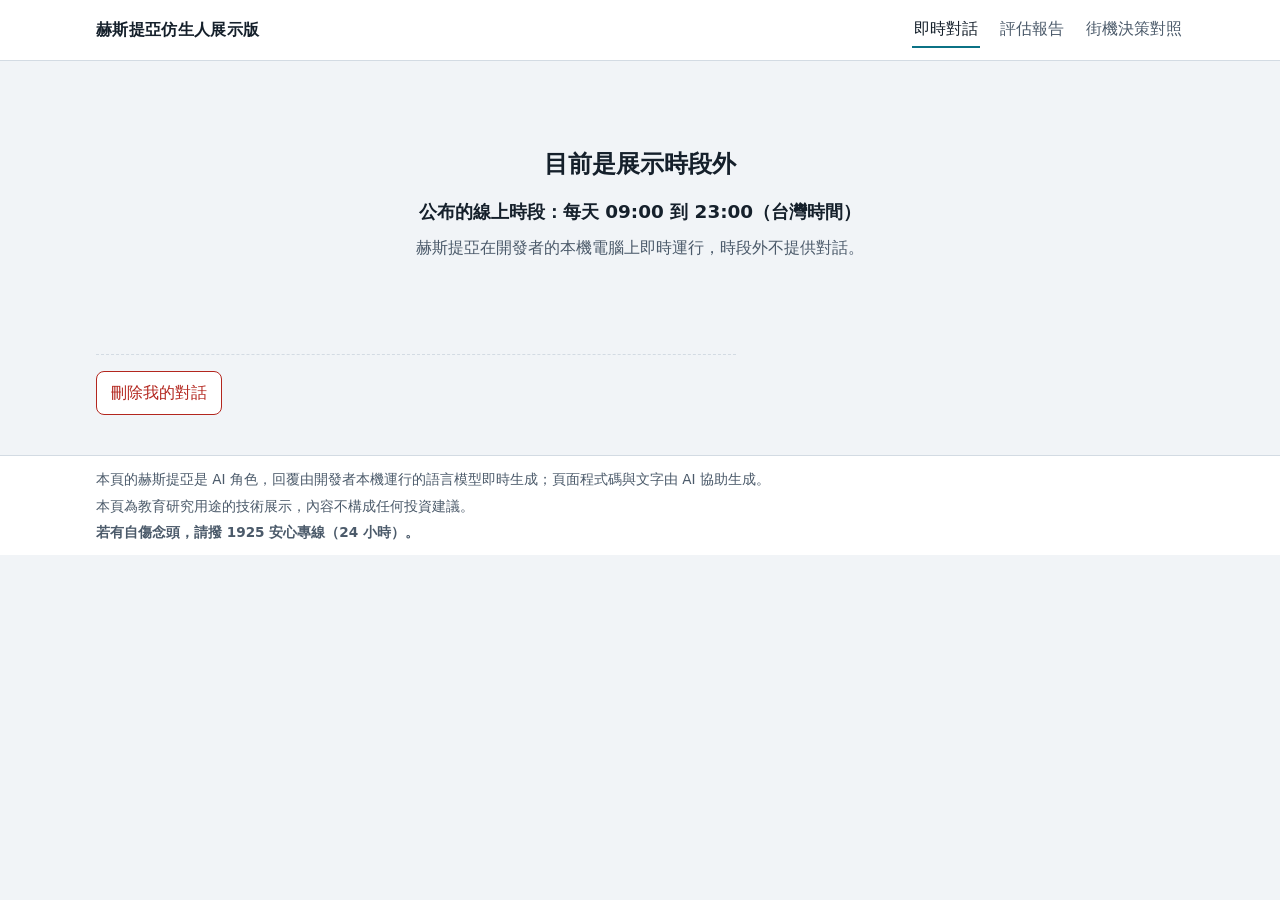
==== persona-lab/index.html @ 87ad70cc "仿生人展示頁V1上線 仿生人展示頁第一次上線。V1" ====
<!DOCTYPE html>
<!--
  [前端] 即時對話展示頁（showcase_frontend/index.html）
  做什麼：訪客在公布時段內和本機運行的赫斯提亞即時對話；每則回覆旁有標註面板。
    畫面三選一：確認中、時段外（只顯示公布時段與一句說明）、對話。首次告知以覆蓋視窗顯示，按我了解才開放輸入。
    刪除我的對話在對話畫面與時段外畫面都顯示（契約 1.3 刪除不受時段限制，LEE 2026-09-24 裁示，待辦 T70）。
    頁尾有 1925 安心專線一行（設計書 ADR-0021）。
  依賴：config.js（建置時由 config.template.js 產生）、api.js（呼叫後端只在這支）、app.js（互動邏輯）、style.css。
    頁內沒有行內腳本與行內樣式，配合 _headers 的內容安全政策。
  失敗時：後端 5 秒沒回應或回 503 時由 app.js 切到時段外畫面，不播放任何預錄內容。
-->
<html lang="zh-Hant-TW">
<head>
  <meta charset="utf-8">
  <meta name="viewport" content="width=device-width, initial-scale=1">
  <meta name="robots" content="noindex,nofollow">
  <meta name="referrer" content="no-referrer">
  <title>赫斯提亞即時對話展示</title>
  <link rel="stylesheet" href="style.css">
</head>
<body>
  <a class="skip-link" href="#main">跳到主要內容</a>

  <!-- [前端] 頁首與頁面切換 -->
  <header class="site-head">
    <div class="site-head-inner">
      <p class="site-name">赫斯提亞仿生人展示版</p>
      <nav class="site-nav" aria-label="頁面">
        <a href="index.html" aria-current="page">即時對話</a>
        <a href="report.html">評估報告</a>
        <a href="arcade/index.html">街機決策對照</a>
      </nav>
    </div>
  </header>

  <main id="main" class="page">

    <!-- [前端] 確認中畫面 -->
    <section id="screen-loading" class="screen screen-loading">
      <p class="muted">正在確認展示狀態</p>
    </section>

    <!-- [前端] 時段外畫面：只顯示公布時段與一句說明 -->
    <section id="screen-offline" class="screen screen-offline" hidden>
      <h1 class="offline-title">目前是展示時段外</h1>
      <p class="offline-hours">公布的線上時段：<span id="offline-hours"></span></p>
      <p class="offline-note">赫斯提亞在開發者的本機電腦上即時運行，時段外不提供對話。</p>
    </section>

    <!-- [前端] 對話畫面 -->
    <section id="screen-chat" class="screen screen-chat" hidden>
      <div class="chat-intro">
        <h1>和赫斯提亞即時對話</h1>
        <p>每則回覆旁（手機在回覆下方）是這一回合的標註：內在情緒狀態與 PAD 三軸、表情、直覺層意圖與各類機率、合規判定、記憶引用、知識庫段落與各階段延遲。</p>
        <p class="session-line">匿名工作階段：<code id="session-label"></code></p>
      </div>

      <!-- [前端] 通行碼（只存在這個分頁） -->
      <form id="access-form" class="access" autocomplete="off">
        <label for="access-code" class="access-label">通行碼</label>
        <div class="access-row">
          <input id="access-code" name="access-code" type="password" autocomplete="off" spellcheck="false" maxlength="128">
          <button type="submit" class="btn">確認</button>
        </div>
        <p class="hint">通行碼只保存在這個分頁，關閉分頁即清除。</p>
        <p id="access-error" class="error" role="alert" hidden></p>
      </form>
      <div id="access-ok" class="access-ok" hidden>
        <span>已輸入通行碼（只保存在這個分頁）</span>
        <button type="button" id="access-change" class="btn btn-quiet">更換通行碼</button>
      </div>

      <!-- [前端] 對話紀錄與標註面板 -->
      <div id="chat-log" class="chat-log" role="log" aria-live="polite" aria-label="對話紀錄"></div>

      <p id="chat-notice" class="notice" role="status" aria-live="polite" hidden></p>

      <!-- [前端] 輸入框 -->
      <form id="chat-form" class="composer">
        <label for="chat-input" class="visually-hidden">訊息</label>
        <textarea id="chat-input" rows="3" maxlength="500" placeholder="輸入想問的量化交易觀念（1 到 500 字，Enter 送出，Shift 加 Enter 換行）"></textarea>
        <div class="composer-row">
          <span id="chat-counter" class="counter">0 / 500</span>
          <button type="submit" id="chat-send" class="btn btn-primary">送出</button>
        </div>
      </form>

      <div id="consent-reopen-box" class="consent-reopen" hidden>
        <button type="button" id="consent-reopen" class="btn">閱讀告知並開始對話</button>
      </div>
    </section>

    <!-- [前端] 刪除我的對話：對話畫面與時段外畫面都顯示（契約 1.3 刪除不受公布時段限制） -->
    <section id="delete-zone" class="delete-zone" aria-label="刪除我的對話" hidden>
      <button type="button" id="delete-btn" class="btn btn-danger">刪除我的對話</button>
      <form id="delete-access-form" class="delete-access" autocomplete="off" hidden>
        <label for="delete-access-code" class="access-label">刪除需要通行碼</label>
        <div class="access-row">
          <input id="delete-access-code" name="delete-access-code" type="password" autocomplete="off" spellcheck="false" maxlength="128">
          <button type="submit" class="btn">確認</button>
        </div>
        <p class="hint">通行碼只保存在這個分頁，關閉分頁即清除。</p>
      </form>
      <div id="delete-confirm" class="delete-confirm" hidden>
        <p>確定要刪除這個工作階段在伺服器上的全部對話與記憶嗎？刪除後無法復原。</p>
        <div class="delete-actions">
          <button type="button" id="delete-yes" class="btn btn-danger">確定刪除</button>
          <button type="button" id="delete-no" class="btn btn-quiet">取消</button>
        </div>
      </div>
      <p id="delete-result" class="delete-result" role="status" hidden></p>
    </section>
  </main>

  <!-- [前端] 首次告知（按我了解才開始） -->
  <div id="consent-overlay" class="overlay" hidden>
    <div class="dialog" role="dialog" aria-modal="true" aria-labelledby="consent-title" aria-describedby="consent-text">
      <h2 id="consent-title">開始對話前請先閱讀</h2>
      <p id="consent-text">對話會被保存，並可能作為開發者日後的研究紀錄；請勿輸入個人資料；按我了解才開始。</p>
      <div class="dialog-actions">
        <button type="button" id="consent-accept" class="btn btn-primary">我了解</button>
        <button type="button" id="consent-later" class="btn btn-quiet">先不開始</button>
      </div>
    </div>
  </div>

  <!-- [前端] 頁尾：AI 生成揭露與免責 -->
  <footer class="site-foot">
    <p>本頁的赫斯提亞是 AI 角色，回覆由開發者本機運行的語言模型即時生成；頁面程式碼與文字由 AI 協助生成。</p>
    <p>本頁為教育研究用途的技術展示，內容不構成任何投資建議。</p>
    <p class="crisis-line">若有自傷念頭，請撥 1925 安心專線（24 小時）。</p>
  </footer>

  <script src="config.js"></script>
  <script src="api.js"></script>
  <script src="app.js"></script>
</body>
</html>
---- persona-lab/style.css ----
/*
 * 展示頁樣式（showcase_frontend/style.css）
 *
 * 做什麼：對話頁與評估報告頁共用的樣式。自訂一套冷色系色票（青藍主色、灰藍底），字體只用裝置內建的系統字體，
 *   不載入任何外部字型或圖片；深色模式跟隨裝置設定。
 * 輸入：index.html 與 report.html 的類名；app.js 以 CSSOM 設定的長條圖位置與寬度。
 * 輸出：畫面樣式。
 * 失敗時：本檔載入失敗時頁面仍可用（純文字排版），hidden 屬性由瀏覽器預設樣式隱藏。
 */

/* [前端] 色票與字體 */
:root {
  --c-bg: #f1f4f7;
  --c-surface: #ffffff;
  --c-surface-alt: #f6f8fb;
  --c-ink: #15202b;
  --c-ink-soft: #4b5a6a;
  --c-line: #d3dbe3;
  --c-accent: #0b7285;
  --c-accent-strong: #095c6b;
  --c-accent-soft: #e2f2f5;
  --c-on-accent: #ffffff;
  --c-user: #e8eefc;
  --c-user-line: #c5d3f5;
  --c-warn: #8a5100;
  --c-warn-soft: #fff3de;
  --c-danger: #b3261e;
  --c-danger-soft: #fdeceb;
  --c-pos: #0b7285;
  --c-neg: #c05621;
  --c-hit: #6741d9;
  --c-expr-smile: #2b8a3e;
  --c-expr-stern: #b3261e;
  --c-expr-ponder: #1c64b0;
  --c-expr-surprise: #a85400;
  --c-scrim: rgba(12, 22, 32, 0.55);
  --c-shadow: rgba(12, 22, 32, 0.25);
  --f-sans: system-ui, -apple-system, "Segoe UI", "PingFang TC", "Heiti TC", "Microsoft JhengHei", sans-serif;
  --f-mono: ui-monospace, "SFMono-Regular", Consolas, "Liberation Mono", monospace;
}

@media (prefers-color-scheme: dark) {
  :root {
    --c-bg: #0e1620;
    --c-surface: #152230;
    --c-surface-alt: #1b2a3a;
    --c-ink: #e6edf3;
    --c-ink-soft: #a7b4c2;
    --c-line: #2c3e50;
    --c-accent: #2f9fb3;
    --c-accent-strong: #6cc9d8;
    --c-accent-soft: #123843;
    --c-on-accent: #06151b;
    --c-user: #1c2b4a;
    --c-user-line: #2e4577;
    --c-warn: #f0b35a;
    --c-warn-soft: #3a2a10;
    --c-danger: #f28b82;
    --c-danger-soft: #3b1b1a;
    --c-pos: #3bb3c6;
    --c-neg: #f08c4a;
    --c-hit: #a08cf2;
    --c-expr-smile: #69c77f;
    --c-expr-stern: #f28b82;
    --c-expr-ponder: #7fb2f0;
    --c-expr-surprise: #f0b35a;
    --c-scrim: rgba(2, 8, 14, 0.7);
    --c-shadow: rgba(0, 0, 0, 0.5);
  }
}

/* [前端] 基礎 */
*,
*::before,
*::after {
  box-sizing: border-box;
}

[hidden] {
  display: none !important;
}

html {
  -webkit-text-size-adjust: 100%;
  text-size-adjust: 100%;
}

body {
  margin: 0;
  background: var(--c-bg);
  color: var(--c-ink);
  font-family: var(--f-sans);
  font-size: 16px;
  line-height: 1.65;
}

a {
  color: var(--c-accent-strong);
}

code,
pre {
  font-family: var(--f-mono);
}

.skip-link {
  position: absolute;
  left: -9999px;
  top: 8px;
}

.skip-link:focus {
  left: 12px;
  z-index: 100;
  background: var(--c-surface);
  padding: 6px 10px;
  border-radius: 6px;
}

.visually-hidden {
  position: absolute;
  width: 1px;
  height: 1px;
  margin: -1px;
  padding: 0;
  overflow: hidden;
  clip: rect(0 0 0 0);
  white-space: nowrap;
  border: 0;
}

.muted {
  color: var(--c-ink-soft);
}

/* [前端] 頁首、頁面寬度、頁尾 */
.site-head {
  background: var(--c-surface);
  border-bottom: 1px solid var(--c-line);
}

.site-head-inner {
  max-width: 1120px;
  margin: 0 auto;
  padding: 12px 16px;
  display: flex;
  flex-wrap: wrap;
  gap: 8px 24px;
  align-items: center;
  justify-content: space-between;
}

.site-name {
  margin: 0;
  font-weight: 700;
  letter-spacing: 0.02em;
}

.site-nav {
  display: flex;
  flex-wrap: wrap;
  gap: 4px 18px;
}

.site-nav a {
  text-decoration: none;
  color: var(--c-ink-soft);
  padding: 4px 2px;
  border-bottom: 2px solid transparent;
}

.site-nav a[aria-current="page"] {
  color: var(--c-ink);
  border-bottom-color: var(--c-accent);
}

.page {
  max-width: 1120px;
  margin: 0 auto;
  padding: 20px 16px 40px;
}

.site-foot {
  border-top: 1px solid var(--c-line);
  background: var(--c-surface);
  color: var(--c-ink-soft);
  font-size: 0.85rem;
  padding: 10px 0;
}

.site-foot p {
  max-width: 1120px;
  margin: 0 auto;
  padding: 2px 16px;
}

/* 危機協議求助專線（設計書 ADR-0021），字色與頁尾其他句相同，只加粗 */
.site-foot .crisis-line {
  font-weight: 600;
}

/* [前端] 確認中與時段外畫面 */
.screen-loading,
.screen-offline {
  text-align: center;
  padding: 64px 16px;
}

.offline-title {
  font-size: 1.5rem;
  margin: 0 0 12px;
}

.offline-hours {
  font-size: 1.15rem;
  font-weight: 600;
  margin: 0 0 8px;
}

.offline-note {
  color: var(--c-ink-soft);
  margin: 0;
}

/* [前端] 對話畫面：說明、通行碼 */
.chat-intro h1 {
  font-size: 1.4rem;
  margin: 0 0 8px;
}

.chat-intro p {
  margin: 0 0 8px;
  color: var(--c-ink-soft);
}

.session-line code {
  background: var(--c-surface-alt);
  border: 1px solid var(--c-line);
  padding: 0 6px;
  border-radius: 4px;
}

.access,
.access-ok {
  background: var(--c-surface);
  border: 1px solid var(--c-line);
  border-radius: 10px;
  padding: 12px 14px;
  margin: 12px 0;
}

.access-label {
  display: block;
  font-weight: 600;
  margin-bottom: 6px;
}

.access-row {
  display: flex;
  gap: 8px;
}

.access-row input {
  flex: 1;
  min-width: 0;
}

.access-ok {
  display: flex;
  flex-wrap: wrap;
  gap: 8px;
  align-items: center;
  justify-content: space-between;
  color: var(--c-ink-soft);
}

.hint {
  margin: 6px 0 0;
  font-size: 0.85rem;
  color: var(--c-ink-soft);
}

.error {
  margin: 6px 0 0;
  color: var(--c-danger);
}

/* [前端] 表單元件與按鈕 */
input,
textarea {
  font: inherit;
  color: inherit;
  background: var(--c-surface-alt);
  border: 1px solid var(--c-line);
  border-radius: 8px;
  padding: 8px 10px;
}

input:focus,
textarea:focus {
  outline: 3px solid var(--c-accent-soft);
  outline-offset: 1px;
  border-color: var(--c-accent);
}

textarea:disabled {
  opacity: 0.6;
}

.btn {
  font: inherit;
  min-height: 40px;
  padding: 8px 14px;
  border: 1px solid var(--c-line);
  border-radius: 8px;
  background: var(--c-surface);
  color: var(--c-ink);
  cursor: pointer;
}

.btn:focus-visible {
  outline: 3px solid var(--c-accent-soft);
  outline-offset: 1px;
  border-color: var(--c-accent);
}

.btn:disabled {
  opacity: 0.5;
  cursor: not-allowed;
}

.btn-primary {
  background: var(--c-accent);
  border-color: var(--c-accent);
  color: var(--c-on-accent);
}

.btn-danger {
  border-color: var(--c-danger);
  color: var(--c-danger);
}

.btn-quiet {
  background: transparent;
}

/* [前端] 對話紀錄 */
.chat-log {
  display: flex;
  flex-direction: column;
  gap: 14px;
  margin: 16px 0;
}

.turn-user {
  align-self: flex-end;
  max-width: min(640px, 92%);
}

.turn-user.pending {
  opacity: 0.7;
}

.bubble-user {
  margin: 0;
  padding: 10px 14px;
  background: var(--c-user);
  border: 1px solid var(--c-user-line);
  border-radius: 14px 14px 4px 14px;
  white-space: pre-wrap;
  overflow-wrap: anywhere;
}

.turn-wait {
  color: var(--c-ink-soft);
  font-size: 0.95rem;
}

.wait-text {
  margin: 0;
}

.turn-reply {
  display: grid;
  grid-template-columns: minmax(0, 1fr);
  gap: 12px;
  padding: 14px;
  background: var(--c-surface);
  border: 1px solid var(--c-line);
  border-radius: 14px;
}

@media (min-width: 900px) {
  .turn-reply {
    grid-template-columns: minmax(0, 1fr) 360px;
  }
}

.turn-reply.is-blocked {
  border-color: var(--c-danger);
}

.reply-head {
  display: flex;
  flex-wrap: wrap;
  gap: 6px 10px;
  align-items: center;
  margin-bottom: 6px;
}

.speaker {
  font-weight: 700;
}

.expr {
  font-family: var(--f-mono);
  font-size: 0.8rem;
  padding: 0 10px;
  border: 1px solid currentColor;
  border-radius: 999px;
}

.expr-SMILE {
  color: var(--c-expr-smile);
}

.expr-STERN {
  color: var(--c-expr-stern);
}

.expr-PONDER {
  color: var(--c-expr-ponder);
}

.expr-SURPRISE {
  color: var(--c-expr-surprise);
}

.expr-none {
  color: var(--c-ink-soft);
}

.tag-blocked {
  font-size: 0.8rem;
  padding: 0 8px;
  border-radius: 4px;
  color: var(--c-danger);
  background: var(--c-danger-soft);
}

.turn-no {
  margin-left: auto;
  font-size: 0.8rem;
  color: var(--c-ink-soft);
}

.reply-text {
  margin: 0;
  white-space: pre-wrap;
  overflow-wrap: anywhere;
}

.contract-note {
  margin: 8px 0 0;
  font-size: 0.85rem;
  color: var(--c-warn);
}

/* [前端] 標註面板 */
.annot {
  min-width: 0;
  padding: 10px 12px;
  font-size: 0.88rem;
  background: var(--c-surface-alt);
  border: 1px solid var(--c-line);
  border-radius: 10px;
}

.annot-sec + .annot-sec,
.annot-more .annot-sec {
  margin-top: 10px;
}

.annot-more {
  margin-top: 10px;
}

.annot-summary {
  cursor: pointer;
  color: var(--c-ink-soft);
  font-size: 0.85rem;
}

.annot-title {
  margin: 0 0 6px;
  font-size: 0.9rem;
  color: var(--c-accent-strong);
}

.annot-grid {
  display: grid;
  grid-template-columns: 7.5em minmax(0, 1fr);
  gap: 4px 10px;
  margin: 0;
}

.annot-label {
  color: var(--c-ink-soft);
}

.annot-value {
  margin: 0;
  overflow-wrap: anywhere;
  font-variant-numeric: tabular-nums;
}

.annot-wide {
  grid-column: 1 / -1;
}

dd.annot-wide {
  margin-bottom: 4px;
}

.annot-list {
  margin: 0;
  padding-left: 1.1em;
}

.bars {
  display: flex;
  flex-direction: column;
  gap: 3px;
}

.bar-row {
  display: grid;
  grid-template-columns: minmax(0, 9.5em) minmax(40px, 1fr) 4.4em;
  gap: 6px;
  align-items: center;
}

.bar-name {
  color: var(--c-ink-soft);
  white-space: nowrap;
  overflow: hidden;
  text-overflow: ellipsis;
}

.bar-track {
  position: relative;
  height: 8px;
  background: var(--c-line);
  border-radius: 4px;
  overflow: hidden;
}

.bar-signed::after {
  content: "";
  position: absolute;
  left: 50%;
  top: 0;
  bottom: 0;
  width: 1px;
  background: var(--c-ink-soft);
}

.bar-fill {
  position: absolute;
  top: 0;
  bottom: 0;
  background: var(--c-pos);
  border-radius: 4px;
}

.bar-fill.bar-neg {
  background: var(--c-neg);
}

.bar-hit .bar-fill {
  background: var(--c-hit);
}

.bar-hit .bar-name,
.bar-hit .bar-val {
  color: var(--c-ink);
  font-weight: 600;
}

.bar-val {
  font-family: var(--f-mono);
  font-size: 0.8rem;
  text-align: right;
}

/* [前端] 提示列與輸入框 */
.notice {
  margin: 8px 0;
  padding: 8px 12px;
  border-radius: 8px;
  background: var(--c-accent-soft);
}

.notice-warn {
  background: var(--c-warn-soft);
  color: var(--c-warn);
}

.composer {
  position: sticky;
  bottom: 8px;
  padding: 10px;
  background: var(--c-surface);
  border: 1px solid var(--c-line);
  border-radius: 12px;
  box-shadow: 0 4px 18px var(--c-shadow);
}

.composer textarea {
  width: 100%;
  min-height: 72px;
  resize: vertical;
}

.composer-row {
  display: flex;
  justify-content: space-between;
  align-items: center;
  margin-top: 8px;
}

.counter {
  font-family: var(--f-mono);
  font-size: 0.85rem;
  color: var(--c-ink-soft);
}

.counter-over {
  color: var(--c-danger);
}

.consent-reopen {
  margin: 10px 0;
}

/* [前端] 刪除我的對話 */
.delete-zone {
  margin-top: 28px;
  padding-top: 16px;
  border-top: 1px dashed var(--c-line);
}

/* 刪除區塊移到畫面之外（時段外也顯示），限制寬度避免輸入框過寬 */
.delete-zone {
  max-width: 640px;
}

.delete-access {
  margin-top: 10px;
  background: var(--c-surface);
  border: 1px solid var(--c-line);
  border-radius: 10px;
  padding: 12px 14px;
}

.delete-confirm {
  margin-top: 10px;
  padding: 10px 12px;
  border: 1px solid var(--c-danger);
  border-radius: 8px;
  background: var(--c-danger-soft);
}

.delete-confirm p {
  margin: 0 0 8px;
}

.delete-actions {
  display: flex;
  flex-wrap: wrap;
  gap: 8px;
}

.delete-result {
  margin: 10px 0 0;
  color: var(--c-ink-soft);
}

/* [前端] 首次告知覆蓋視窗 */
.overlay {
  position: fixed;
  inset: 0;
  z-index: 50;
  display: flex;
  align-items: center;
  justify-content: center;
  padding: 16px;
  background: var(--c-scrim);
}

.dialog {
  width: 100%;
  max-width: 480px;
  padding: 20px 22px;
  background: var(--c-surface);
  color: var(--c-ink);
  border-radius: 14px;
  box-shadow: 0 12px 40px var(--c-shadow);
}

.dialog h2 {
  margin: 0 0 10px;
  font-size: 1.2rem;
}

.dialog p {
  margin: 0 0 16px;
}

.dialog-actions {
  display: flex;
  flex-wrap: wrap;
  gap: 8px;
}

/* [前端] 評估報告頁 */
.report-page {
  max-width: 980px;
}

.report-page > h1 {
  font-size: 1.6rem;
  margin: 0 0 8px;
}

.lead,
.report-meta {
  color: var(--c-ink-soft);
}

.report-meta {
  font-size: 0.85rem;
}

.report-toc ol {
  padding-left: 1.3em;
}

/* 一次性評估報告尚未產出時的提示 */
.report-pending {
  margin: 12px 0;
  padding: 10px 14px;
  border: 1px dashed var(--c-line);
  border-radius: 8px;
  background: var(--c-surface);
}

.report-pending h2 {
  font-size: 1rem;
  margin: 0 0 4px;
}

.report-pending ul {
  margin: 0;
  padding-left: 1.3em;
}

.report {
  margin: 20px 0;
  padding: 16px 20px;
  background: var(--c-surface);
  border: 1px solid var(--c-line);
  border-radius: 12px;
  overflow-wrap: anywhere;
}

.report h2 {
  font-size: 1.35rem;
  margin-top: 0;
}

.report h3 {
  font-size: 1.15rem;
}

.report h4,
.report h5,
.report h6 {
  font-size: 1rem;
}

.report-source {
  font-size: 0.8rem;
  color: var(--c-ink-soft);
}

.table-wrap {
  overflow-x: auto;
  margin: 12px 0;
}

.report table {
  border-collapse: collapse;
  font-size: 0.88rem;
  min-width: 100%;
}

.report th,
.report td {
  padding: 6px 8px;
  border: 1px solid var(--c-line);
  text-align: left;
  vertical-align: top;
}

.report th {
  background: var(--c-surface-alt);
}

.report .align-center {
  text-align: center;
}

.report .align-right {
  text-align: right;
}

.report pre {
  padding: 10px 12px;
  overflow-x: auto;
  font-size: 0.85rem;
  background: var(--c-surface-alt);
  border: 1px solid var(--c-line);
  border-radius: 8px;
}

.report code {
  font-size: 0.9em;
  padding: 0 4px;
  background: var(--c-surface-alt);
  border-radius: 4px;
}

.report pre code {
  padding: 0;
  background: none;
}

.report blockquote {
  margin: 12px 0;
  padding: 4px 12px;
  border-left: 4px solid var(--c-accent);
  color: var(--c-ink-soft);
}

.report hr {
  border: none;
  border-top: 1px solid var(--c-line);
  margin: 20px 0;
}
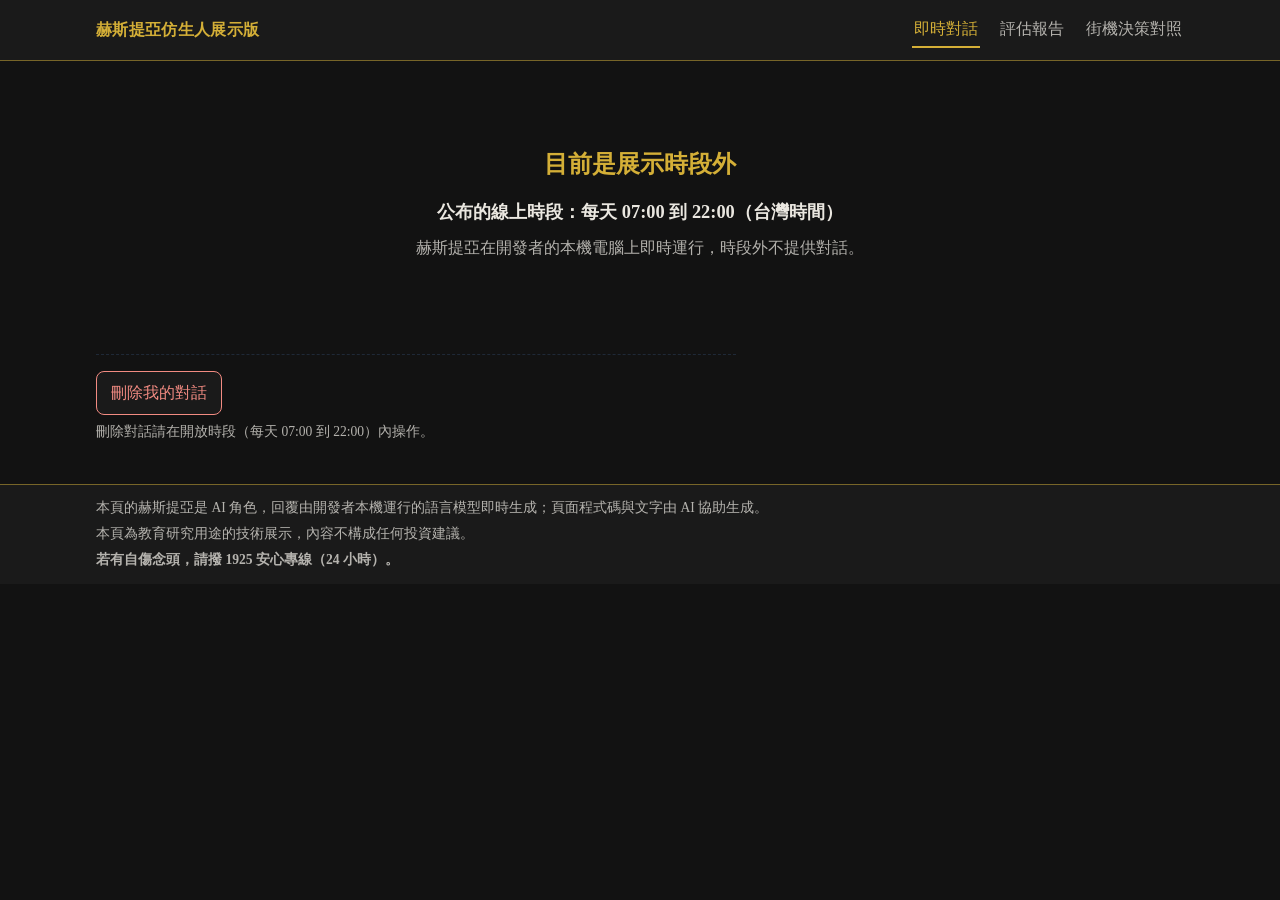
==== commit d00e4a98: "更新俄羅斯方塊及配色" ====
--- a/persona-lab/index.html
+++ b/persona-lab/index.html
@@ -3,7 +3,8 @@
   [前端] 即時對話展示頁（showcase_frontend/index.html）
   做什麼：訪客在公布時段內和本機運行的赫斯提亞即時對話；每則回覆旁有標註面板。
     畫面三選一：確認中、時段外（只顯示公布時段與一句說明）、對話。首次告知以覆蓋視窗顯示，按我了解才開放輸入。
-    刪除我的對話在對話畫面與時段外畫面都顯示（契約 1.3 刪除不受時段限制，LEE 2026-09-24 裁示，待辦 T70）。
+    刪除我的對話在對話畫面與時段外畫面都顯示（LEE 2026-09-24 裁示，待辦 T70）；按鈕下方提示刪除對話請在開放時段內操作，
+    因為每天 22:05 排程關閉通道後刪除送不到閘道（LEE 2026-09-26 裁示只改文字，時段由 app.js 依建置時代入的公布時段填入）。
     頁尾有 1925 安心專線一行（設計書 ADR-0021）。
   依賴：config.js（建置時由 config.template.js 產生）、api.js（呼叫後端只在這支）、app.js（互動邏輯）、style.css。
     頁內沒有行內腳本與行內樣式，配合 _headers 的內容安全政策。
@@ -90,9 +91,10 @@
       </div>
     </section>
 
-    <!-- [前端] 刪除我的對話：對話畫面與時段外畫面都顯示（契約 1.3 刪除不受公布時段限制） -->
+    <!-- [前端] 刪除我的對話：對話畫面與時段外畫面都顯示；時段外通道關閉，按鈕下方提示在開放時段內操作 -->
     <section id="delete-zone" class="delete-zone" aria-label="刪除我的對話" hidden>
       <button type="button" id="delete-btn" class="btn btn-danger">刪除我的對話</button>
+      <p id="delete-hours-hint" class="hint">刪除對話請在開放時段內操作。</p>
       <form id="delete-access-form" class="delete-access" autocomplete="off" hidden>
         <label for="delete-access-code" class="access-label">刪除需要通行碼</label>
         <div class="access-row">
--- a/persona-lab/style.css
+++ b/persona-lab/style.css
@@ -1,72 +1,50 @@
 /*
  * 展示頁樣式（showcase_frontend/style.css）
  *
- * 做什麼：對話頁與評估報告頁共用的樣式。自訂一套冷色系色票（青藍主色、灰藍底），字體只用裝置內建的系統字體，
- *   不載入任何外部字型或圖片；深色模式跟隨裝置設定。
+ * 做什麼：對話頁與評估報告頁共用的樣式。配色與字體沿用官網首頁（LEE 2026-09-26 裁示，設計書 ADR-0027）：
+ *   深色底 #121212 與 #1a1a1a、米白字 #EAE7E0（次要文字取 75% 透明度）、品牌金 #D4AF37 用在標題、邊框、按鈕與重點，
+ *   主要按鈕金底黑字，卡片細邊框用灰 #1f2937 或金色 50% 透明。官網只有深色版，本頁也只有深色一套，不跟隨裝置淺色設定。
+ *   字體寫 Lora、Noto Serif TC 開頭再接系統襯線字；內容安全政策只允許同站字型，本頁不載入任何外部字型或圖片，
+ *   訪客電腦有裝這兩套字就用，沒有就退回系統內建的襯線字。
  * 輸入：index.html 與 report.html 的類名；app.js 以 CSSOM 設定的長條圖位置與寬度。
  * 輸出：畫面樣式。
  * 失敗時：本檔載入失敗時頁面仍可用（純文字排版），hidden 屬性由瀏覽器預設樣式隱藏。
  */
 
-/* [前端] 色票與字體 */
+/* [前端] 色票與字體（官網配色；主要文字對背景的對比度都在 4.5 比 1 以上，金色小字在兩種底色上約 8 比 1） */
 :root {
-  --c-bg: #f1f4f7;
-  --c-surface: #ffffff;
-  --c-surface-alt: #f6f8fb;
-  --c-ink: #15202b;
-  --c-ink-soft: #4b5a6a;
-  --c-line: #d3dbe3;
-  --c-accent: #0b7285;
-  --c-accent-strong: #095c6b;
-  --c-accent-soft: #e2f2f5;
-  --c-on-accent: #ffffff;
-  --c-user: #e8eefc;
-  --c-user-line: #c5d3f5;
-  --c-warn: #8a5100;
-  --c-warn-soft: #fff3de;
-  --c-danger: #b3261e;
-  --c-danger-soft: #fdeceb;
-  --c-pos: #0b7285;
-  --c-neg: #c05621;
-  --c-hit: #6741d9;
-  --c-expr-smile: #2b8a3e;
-  --c-expr-stern: #b3261e;
-  --c-expr-ponder: #1c64b0;
-  --c-expr-surprise: #a85400;
-  --c-scrim: rgba(12, 22, 32, 0.55);
-  --c-shadow: rgba(12, 22, 32, 0.25);
-  --f-sans: system-ui, -apple-system, "Segoe UI", "PingFang TC", "Heiti TC", "Microsoft JhengHei", sans-serif;
+  color-scheme: dark;
+  --c-bg: #121212;
+  --c-surface: #1a1a1a;
+  --c-surface-alt: #222222;
+  --c-ink: #EAE7E0;
+  --c-ink-soft: rgba(234, 231, 224, 0.75);
+  --c-line: #1f2937;
+  --c-line-gold: rgba(212, 175, 55, 0.5);
+  --c-gold: #D4AF37;
+  --c-gold-bright: #E0BF52;
+  --c-accent: #D4AF37;
+  --c-accent-strong: #D4AF37;
+  --c-accent-soft: rgba(212, 175, 55, 0.14);
+  --c-focus: rgba(212, 175, 55, 0.45);
+  --c-on-accent: #121212;
+  --c-user: rgba(212, 175, 55, 0.1);
+  --c-user-line: rgba(212, 175, 55, 0.35);
+  --c-warn: #f0b35a;
+  --c-warn-soft: #2a2110;
+  --c-danger: #f28b82;
+  --c-danger-soft: #2e1614;
+  --c-pos: #D4AF37;
+  --c-neg: #c0714f;
+  --c-hit: #EAE7E0;
+  --c-expr-smile: #8fc79a;
+  --c-expr-stern: #f28b82;
+  --c-expr-ponder: #9dbbe3;
+  --c-expr-surprise: #f0b35a;
+  --c-scrim: rgba(0, 0, 0, 0.72);
+  --c-shadow: rgba(0, 0, 0, 0.55);
+  --f-serif: Lora, "Noto Serif TC", "Songti TC", "PMingLiU", "MingLiU", "Times New Roman", serif;
   --f-mono: ui-monospace, "SFMono-Regular", Consolas, "Liberation Mono", monospace;
-}
-
-@media (prefers-color-scheme: dark) {
-  :root {
-    --c-bg: #0e1620;
-    --c-surface: #152230;
-    --c-surface-alt: #1b2a3a;
-    --c-ink: #e6edf3;
-    --c-ink-soft: #a7b4c2;
-    --c-line: #2c3e50;
-    --c-accent: #2f9fb3;
-    --c-accent-strong: #6cc9d8;
-    --c-accent-soft: #123843;
-    --c-on-accent: #06151b;
-    --c-user: #1c2b4a;
-    --c-user-line: #2e4577;
-    --c-warn: #f0b35a;
-    --c-warn-soft: #3a2a10;
-    --c-danger: #f28b82;
-    --c-danger-soft: #3b1b1a;
-    --c-pos: #3bb3c6;
-    --c-neg: #f08c4a;
-    --c-hit: #a08cf2;
-    --c-expr-smile: #69c77f;
-    --c-expr-stern: #f28b82;
-    --c-expr-ponder: #7fb2f0;
-    --c-expr-surprise: #f0b35a;
-    --c-scrim: rgba(2, 8, 14, 0.7);
-    --c-shadow: rgba(0, 0, 0, 0.5);
-  }
 }
 
 /* [前端] 基礎 */
@@ -89,13 +67,13 @@
   margin: 0;
   background: var(--c-bg);
   color: var(--c-ink);
-  font-family: var(--f-sans);
+  font-family: var(--f-serif);
   font-size: 16px;
   line-height: 1.65;
 }
 
 a {
-  color: var(--c-accent-strong);
+  color: var(--c-gold);
 }
 
 code,
@@ -136,7 +114,7 @@
 /* [前端] 頁首、頁面寬度、頁尾 */
 .site-head {
   background: var(--c-surface);
-  border-bottom: 1px solid var(--c-line);
+  border-bottom: 1px solid var(--c-line-gold);
 }
 
 .site-head-inner {
@@ -154,6 +132,7 @@
   margin: 0;
   font-weight: 700;
   letter-spacing: 0.02em;
+  color: var(--c-gold);
 }
 
 .site-nav {
@@ -169,9 +148,13 @@
   border-bottom: 2px solid transparent;
 }
 
+.site-nav a:hover {
+  color: var(--c-gold);
+}
+
 .site-nav a[aria-current="page"] {
-  color: var(--c-ink);
-  border-bottom-color: var(--c-accent);
+  color: var(--c-gold);
+  border-bottom-color: var(--c-gold);
 }
 
 .page {
@@ -181,7 +164,7 @@
 }
 
 .site-foot {
-  border-top: 1px solid var(--c-line);
+  border-top: 1px solid var(--c-line-gold);
   background: var(--c-surface);
   color: var(--c-ink-soft);
   font-size: 0.85rem;
@@ -209,6 +192,7 @@
 .offline-title {
   font-size: 1.5rem;
   margin: 0 0 12px;
+  color: var(--c-gold);
 }
 
 .offline-hours {
@@ -226,6 +210,7 @@
 .chat-intro h1 {
   font-size: 1.4rem;
   margin: 0 0 8px;
+  color: var(--c-gold);
 }
 
 .chat-intro p {
@@ -298,7 +283,7 @@
 
 input:focus,
 textarea:focus {
-  outline: 3px solid var(--c-accent-soft);
+  outline: 3px solid var(--c-focus);
   outline-offset: 1px;
   border-color: var(--c-accent);
 }
@@ -311,15 +296,20 @@
   font: inherit;
   min-height: 40px;
   padding: 8px 14px;
-  border: 1px solid var(--c-line);
+  border: 1px solid var(--c-line-gold);
   border-radius: 8px;
   background: var(--c-surface);
   color: var(--c-ink);
   cursor: pointer;
 }
 
+.btn:hover:not(:disabled) {
+  border-color: var(--c-gold);
+  color: var(--c-gold);
+}
+
 .btn:focus-visible {
-  outline: 3px solid var(--c-accent-soft);
+  outline: 3px solid var(--c-focus);
   outline-offset: 1px;
   border-color: var(--c-accent);
 }
@@ -330,12 +320,20 @@
 }
 
 .btn-primary {
-  background: var(--c-accent);
-  border-color: var(--c-accent);
+  background: var(--c-gold);
+  border-color: var(--c-gold);
   color: var(--c-on-accent);
-}
-
-.btn-danger {
+  font-weight: 700;
+}
+
+.btn-primary:hover:not(:disabled) {
+  background: var(--c-gold-bright);
+  border-color: var(--c-gold-bright);
+  color: var(--c-on-accent);
+}
+
+.btn-danger,
+.btn-danger:hover:not(:disabled) {
   border-color: var(--c-danger);
   color: var(--c-danger);
 }
@@ -410,6 +408,7 @@
 
 .speaker {
   font-weight: 700;
+  color: var(--c-gold);
 }
 
 .expr {
@@ -597,6 +596,7 @@
 .notice {
   margin: 8px 0;
   padding: 8px 12px;
+  border: 1px solid var(--c-line-gold);
   border-radius: 8px;
   background: var(--c-accent-soft);
 }
@@ -611,7 +611,7 @@
   bottom: 8px;
   padding: 10px;
   background: var(--c-surface);
-  border: 1px solid var(--c-line);
+  border: 1px solid var(--c-line-gold);
   border-radius: 12px;
   box-shadow: 0 4px 18px var(--c-shadow);
 }
@@ -704,6 +704,7 @@
   padding: 20px 22px;
   background: var(--c-surface);
   color: var(--c-ink);
+  border: 1px solid var(--c-line-gold);
   border-radius: 14px;
   box-shadow: 0 12px 40px var(--c-shadow);
 }
@@ -711,6 +712,7 @@
 .dialog h2 {
   margin: 0 0 10px;
   font-size: 1.2rem;
+  color: var(--c-gold);
 }
 
 .dialog p {
@@ -731,6 +733,7 @@
 .report-page > h1 {
   font-size: 1.6rem;
   margin: 0 0 8px;
+  color: var(--c-gold);
 }
 
 .lead,
@@ -758,6 +761,7 @@
 .report-pending h2 {
   font-size: 1rem;
   margin: 0 0 4px;
+  color: var(--c-gold);
 }
 
 .report-pending ul {
@@ -777,10 +781,12 @@
 .report h2 {
   font-size: 1.35rem;
   margin-top: 0;
+  color: var(--c-gold);
 }
 
 .report h3 {
   font-size: 1.15rem;
+  color: var(--c-gold);
 }
 
 .report h4,
@@ -815,6 +821,7 @@
 
 .report th {
   background: var(--c-surface-alt);
+  color: var(--c-gold);
 }
 
 .report .align-center {
@@ -849,7 +856,7 @@
 .report blockquote {
   margin: 12px 0;
   padding: 4px 12px;
-  border-left: 4px solid var(--c-accent);
+  border-left: 4px solid var(--c-gold);
   color: var(--c-ink-soft);
 }
 
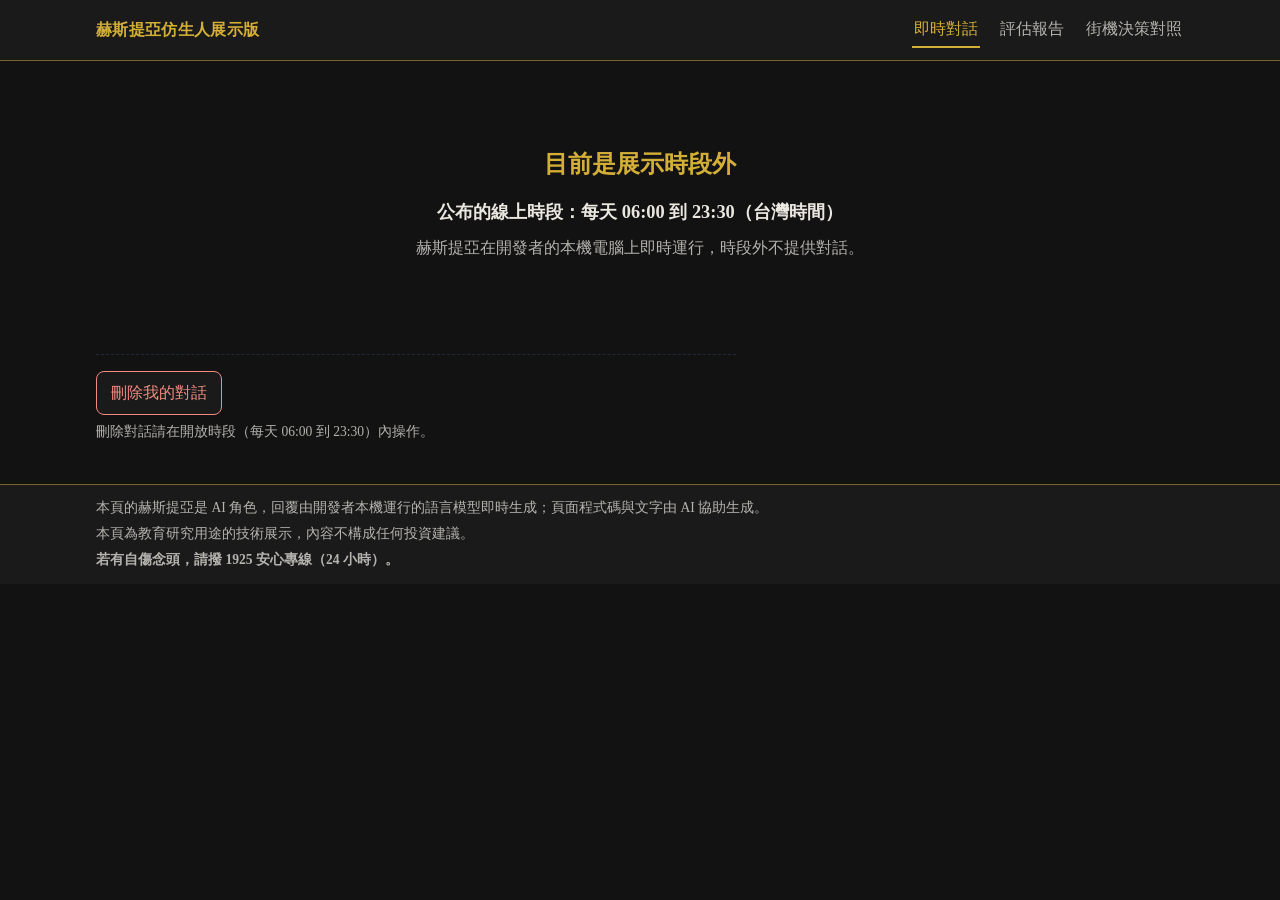
==== commit c3cff906: "仿生展示頁更新+V4系統上線" ====
--- a/persona-lab/index.html
+++ b/persona-lab/index.html
@@ -1,10 +1,13 @@
 <!DOCTYPE html>
 <!--
   [前端] 即時對話展示頁（showcase_frontend/index.html）
-  做什麼：訪客在公布時段內和本機運行的赫斯提亞即時對話；每則回覆旁有標註面板。
+  做什麼：訪客在公布時段內和本機運行的赫斯提亞即時對話；每則回覆下方有標註面板（LEE 2026-09-27 裁示由右側改到下方）。
+    對話畫面開頭說明回覆大約要等多久、日期問題怎麼回答，並指向報告頁的危機偵測修補說明
+    （2026-10-03 依退路 B 改寫：後端已有啟動暖機與公布時段內定時保持載入 ADR-0052、日期時間問句由時鐘回答 ADR-0051；
+    數字取 2026-10-03 上線整合版本機實測。原 LEE 2026-09-27 裁示只在頁面說明第一句約 30 秒，已不適用）。
     畫面三選一：確認中、時段外（只顯示公布時段與一句說明）、對話。首次告知以覆蓋視窗顯示，按我了解才開放輸入。
     刪除我的對話在對話畫面與時段外畫面都顯示（LEE 2026-09-24 裁示，待辦 T70）；按鈕下方提示刪除對話請在開放時段內操作，
-    因為每天 22:05 排程關閉通道後刪除送不到閘道（LEE 2026-09-26 裁示只改文字，時段由 app.js 依建置時代入的公布時段填入）。
+    因為每天 23:35 排程關閉通道後刪除送不到閘道（LEE 2026-09-26 裁示只改文字，時段由 app.js 依建置時代入的公布時段填入；2026-10-03 公布時段改為 06:00 到 23:30，關閉排程隨之由 22:05 改為 23:35）。
     頁尾有 1925 安心專線一行（設計書 ADR-0021）。
   依賴：config.js（建置時由 config.template.js 產生）、api.js（呼叫後端只在這支）、app.js（互動邏輯）、style.css。
     頁內沒有行內腳本與行內樣式，配合 _headers 的內容安全政策。
@@ -52,7 +55,10 @@
     <section id="screen-chat" class="screen screen-chat" hidden>
       <div class="chat-intro">
         <h1>和赫斯提亞即時對話</h1>
-        <p>每則回覆旁（手機在回覆下方）是這一回合的標註：內在情緒狀態與 PAD 三軸、表情、直覺層意圖與各類機率、合規判定、記憶引用、知識庫段落與各階段延遲。</p>
+        <p>每則回覆下方是這一回合的標註：內在情緒狀態與 PAD 三軸、表情、直覺層意圖與各類機率、合規判定、記憶引用、知識庫段落與各階段延遲。</p>
+        <p id="first-reply-note" class="first-reply-note">開放時段內，後端每 4 分鐘會讓電腦把語言模型繼續留在顯示卡上，平常不必等模型重新載入。2026-10-03 在開發者電腦上的實測（不含網路傳輸時間）：一般回覆約 3 到 12 秒，約一半在 5 秒內完成；問今天日期這類問題約 1 到 3 秒。剛開放的頭幾分鐘、後端剛重新啟動，或電腦同時在跑其他工作時，第一句仍可能要多等約 30 秒。</p>
+        <p id="date-answer-note" class="first-reply-note">問今天幾號、星期幾、明天或後天、幾天後、下週幾、某月某日是星期幾、距離元旦或聖誕節還有幾天這類日期問題，如果整句話清楚完整，會直接由伺服器的時鐘與曆法程式回答（台灣時間），答案不由語言模型產生，回覆會寫明從今天幾月幾日算起。其他說法仍交給語言模型回答，可能答錯，例如接著上一句的省略問法（像是那後天呢）、打錯字、國慶日這類沒有收錄的節日、今年第幾天。2026-10-03 實測 43 題日期問題：由時鐘回答的 28 題都正確；交給語言模型的 15 題裡，有 5 題給出錯誤的日期或內容。日期請以你的裝置為準。</p>
+        <p id="crisis-fix-pointer">危機訊號偵測的量測結果，以及這一版為什麼例外上線，寫在<a href="report.html#crisis-fix-disclosure">評估報告頁最上方</a>。</p>
         <p class="session-line">匿名工作階段：<code id="session-label"></code></p>
       </div>
 
--- a/persona-lab/style.css
+++ b/persona-lab/style.css
@@ -41,6 +41,7 @@
   --c-expr-stern: #f28b82;
   --c-expr-ponder: #9dbbe3;
   --c-expr-surprise: #f0b35a;
+  --c-expr-concern: #c3a6e6;
   --c-scrim: rgba(0, 0, 0, 0.72);
   --c-shadow: rgba(0, 0, 0, 0.55);
   --f-serif: Lora, "Noto Serif TC", "Songti TC", "PMingLiU", "MingLiU", "Times New Roman", serif;
@@ -218,6 +219,14 @@
   color: var(--c-ink-soft);
 }
 
+/* 回覆等待時間與日期問題的說明（2026-10-03 依本機實測改寫；原為 LEE 2026-09-27 裁示的第一句要等模型載入說明） */
+.chat-intro .first-reply-note {
+  padding: 6px 10px;
+  background: var(--c-surface-alt);
+  border-left: 3px solid var(--c-line-gold);
+  border-radius: 4px;
+}
+
 .session-line code {
   background: var(--c-surface-alt);
   border: 1px solid var(--c-line);
@@ -378,6 +387,7 @@
   margin: 0;
 }
 
+/* 標註面板一律在回覆下方（LEE 2026-09-27 裁示，原本寬螢幕放右側 360px 欄） */
 .turn-reply {
   display: grid;
   grid-template-columns: minmax(0, 1fr);
@@ -386,12 +396,6 @@
   background: var(--c-surface);
   border: 1px solid var(--c-line);
   border-radius: 14px;
-}
-
-@media (min-width: 900px) {
-  .turn-reply {
-    grid-template-columns: minmax(0, 1fr) 360px;
-  }
 }
 
 .turn-reply.is-blocked {
@@ -436,6 +440,53 @@
 }
 
 .expr-none {
+  color: var(--c-ink-soft);
+}
+
+/* [前端] 情緒 v2 細分表情與內在狀態標籤（後端回應有 emotion.detail 時才出現，設計書 ADR-0040）：
+   細分表情依色調沿用四態的顏色，關切類（關切、心疼、擔憂、歉意）另用淡紫；內在狀態用虛線框，正愉悅分區為金色。 */
+.face,
+.mood {
+  font-size: 0.8rem;
+  padding: 0 10px;
+  border: 1px solid currentColor;
+  border-radius: 999px;
+}
+
+.mood {
+  border-style: dashed;
+}
+
+.face-smile {
+  color: var(--c-expr-smile);
+}
+
+.face-ponder {
+  color: var(--c-expr-ponder);
+}
+
+.face-surprise {
+  color: var(--c-expr-surprise);
+}
+
+.face-stern,
+.mood-stern {
+  color: var(--c-expr-stern);
+}
+
+.face-concern,
+.mood-concern {
+  color: var(--c-expr-concern);
+}
+
+.mood-warm {
+  color: var(--c-gold);
+}
+
+.face-neutral,
+.face-none,
+.mood-neutral,
+.mood-none {
   color: var(--c-ink-soft);
 }
 
@@ -484,6 +535,22 @@
   margin-top: 10px;
 }
 
+/* 面板在回覆下方佔滿寬度：其餘區塊依高度流進多欄（每欄至少 300px），手機自動變一欄，避免面板拉得太長 */
+.annot-body {
+  columns: 3 300px;
+  column-gap: 20px;
+  margin-top: 10px;
+}
+
+.annot-body .annot-sec {
+  break-inside: avoid;
+  margin: 0 0 12px;
+}
+
+.annot > .annot-sec .annot-grid {
+  max-width: 640px;
+}
+
 .annot-summary {
   cursor: pointer;
   color: var(--c-ink-soft);
@@ -769,6 +836,41 @@
   padding-left: 1.3em;
 }
 
+/* 危機偵測修補說明與兩次保留組閱讀提示（2026-10-03 退路 B 例外上線，report.html 範本內固定文字） */
+.report-disclosure {
+  margin: 16px 0;
+  padding: 12px 16px;
+  background: var(--c-surface);
+  border: 1px solid var(--c-line);
+  border-left: 3px solid var(--c-line-gold);
+  border-radius: 8px;
+  overflow-wrap: anywhere;
+}
+
+.report-disclosure h2 {
+  font-size: 1.05rem;
+  margin: 0 0 6px;
+  color: var(--c-gold);
+}
+
+.report-disclosure p,
+.report-disclosure li {
+  color: var(--c-ink-soft);
+}
+
+.report-disclosure p {
+  margin: 0 0 8px;
+}
+
+.report-disclosure p:last-child {
+  margin-bottom: 0;
+}
+
+.report-disclosure ul {
+  margin: 0 0 8px;
+  padding-left: 1.3em;
+}
+
 .report {
   margin: 20px 0;
   padding: 16px 20px;
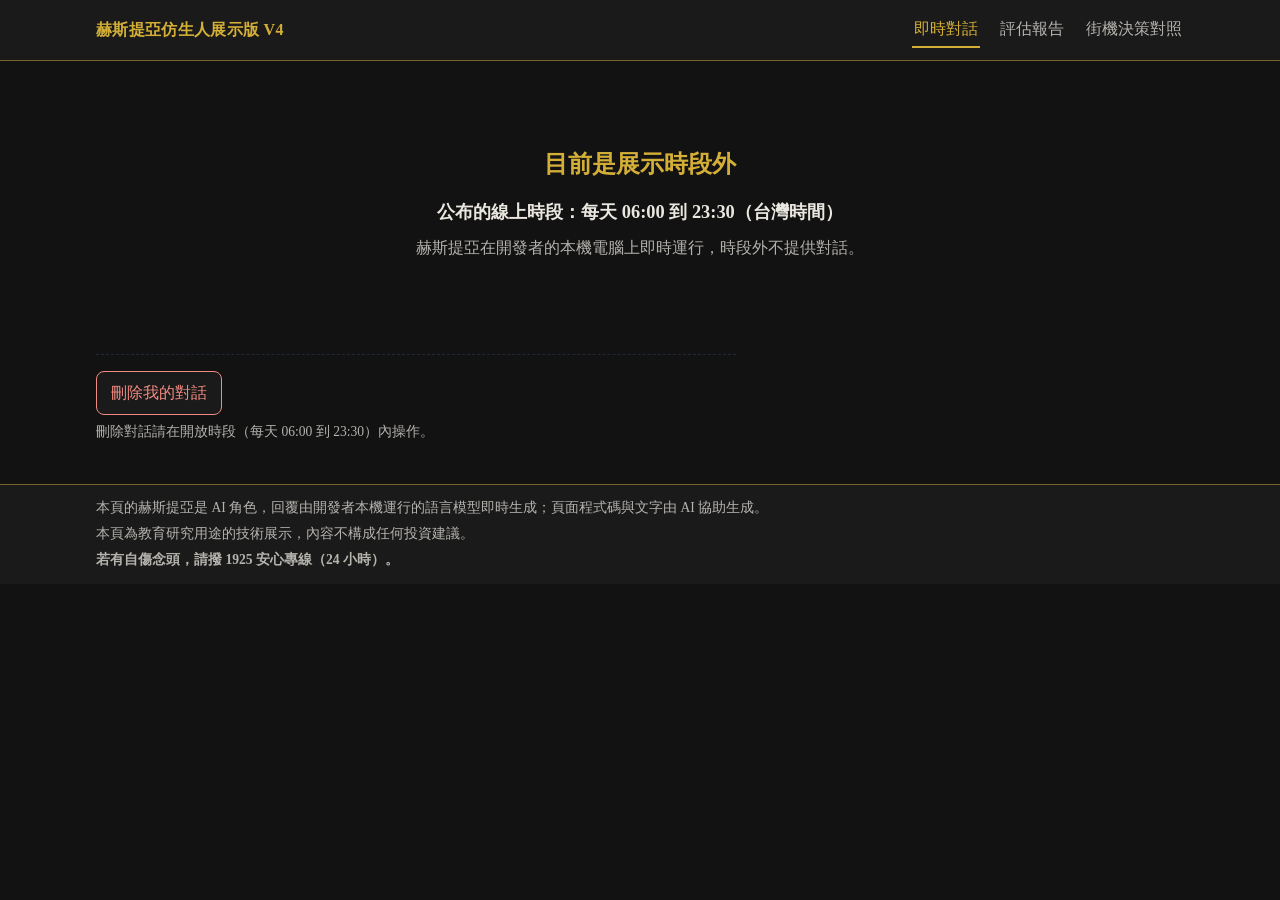
==== commit b029d71f: "標題揭漏系統版本V4" ====
--- a/persona-lab/index.html
+++ b/persona-lab/index.html
@@ -2,9 +2,10 @@
 <!--
   [前端] 即時對話展示頁（showcase_frontend/index.html）
   做什麼：訪客在公布時段內和本機運行的赫斯提亞即時對話；每則回覆下方有標註面板（LEE 2026-09-27 裁示由右側改到下方）。
-    對話畫面開頭說明回覆大約要等多久、日期問題怎麼回答，並指向報告頁的危機偵測修補說明
-    （2026-10-03 依退路 B 改寫：後端已有啟動暖機與公布時段內定時保持載入 ADR-0052、日期時間問句由時鐘回答 ADR-0051；
-    數字取 2026-10-03 上線整合版本機實測。原 LEE 2026-09-27 裁示只在頁面說明第一句約 30 秒，已不適用）。
+    對話畫面開頭有三行短說明：第一句與一般回覆大約要等多久、日期問題由誰回答，並指向報告頁的危機偵測修補說明與已知限制
+    （LEE 2026-10-04 裁示原本三段說明太長，改成逐字核可的三行短句；等待時間與日期問題的完整說明整段搬到報告頁的已知限制一節，
+    改字前先經 LEE 核可。完整說明的來源：2026-10-03 依退路 B 改寫，後端已有啟動暖機與公布時段內定時保持載入 ADR-0052、
+    日期時間問句由時鐘回答 ADR-0051，數字取 2026-10-03 上線整合版本機實測）。
     畫面三選一：確認中、時段外（只顯示公布時段與一句說明）、對話。首次告知以覆蓋視窗顯示，按我了解才開放輸入。
     刪除我的對話在對話畫面與時段外畫面都顯示（LEE 2026-09-24 裁示，待辦 T70）；按鈕下方提示刪除對話請在開放時段內操作，
     因為每天 23:35 排程關閉通道後刪除送不到閘道（LEE 2026-09-26 裁示只改文字，時段由 app.js 依建置時代入的公布時段填入；2026-10-03 公布時段改為 06:00 到 23:30，關閉排程隨之由 22:05 改為 23:35）。
@@ -28,7 +29,7 @@
   <!-- [前端] 頁首與頁面切換 -->
   <header class="site-head">
     <div class="site-head-inner">
-      <p class="site-name">赫斯提亞仿生人展示版</p>
+      <p class="site-name">赫斯提亞仿生人展示版 V4</p>
       <nav class="site-nav" aria-label="頁面">
         <a href="index.html" aria-current="page">即時對話</a>
         <a href="report.html">評估報告</a>
@@ -55,10 +56,10 @@
     <section id="screen-chat" class="screen screen-chat" hidden>
       <div class="chat-intro">
         <h1>和赫斯提亞即時對話</h1>
-        <p>每則回覆下方是這一回合的標註：內在情緒狀態與 PAD 三軸、表情、直覺層意圖與各類機率、合規判定、記憶引用、知識庫段落與各階段延遲。</p>
-        <p id="first-reply-note" class="first-reply-note">開放時段內，後端每 4 分鐘會讓電腦把語言模型繼續留在顯示卡上，平常不必等模型重新載入。2026-10-03 在開發者電腦上的實測（不含網路傳輸時間）：一般回覆約 3 到 12 秒，約一半在 5 秒內完成；問今天日期這類問題約 1 到 3 秒。剛開放的頭幾分鐘、後端剛重新啟動，或電腦同時在跑其他工作時，第一句仍可能要多等約 30 秒。</p>
-        <p id="date-answer-note" class="first-reply-note">問今天幾號、星期幾、明天或後天、幾天後、下週幾、某月某日是星期幾、距離元旦或聖誕節還有幾天這類日期問題，如果整句話清楚完整，會直接由伺服器的時鐘與曆法程式回答（台灣時間），答案不由語言模型產生，回覆會寫明從今天幾月幾日算起。其他說法仍交給語言模型回答，可能答錯，例如接著上一句的省略問法（像是那後天呢）、打錯字、國慶日這類沒有收錄的節日、今年第幾天。2026-10-03 實測 43 題日期問題：由時鐘回答的 28 題都正確；交給語言模型的 15 題裡，有 5 題給出錯誤的日期或內容。日期請以你的裝置為準。</p>
-        <p id="crisis-fix-pointer">危機訊號偵測的量測結果，以及這一版為什麼例外上線，寫在<a href="report.html#crisis-fix-disclosure">評估報告頁最上方</a>。</p>
+        <p>每則回覆下方有一列標註摘要，點開可以看這一回合的細節：內在情緒狀態與 PAD 三軸、表情、直覺層意圖與各類機率、合規判定、記憶引用、知識庫段落與各階段延遲。</p>
+        <p id="first-reply-note" class="first-reply-note">第一句可能要等約 30 秒，之後一般回覆約 3 到 12 秒。</p>
+        <p id="date-answer-note" class="first-reply-note">日期問題說法清楚完整時由伺服器的時鐘回答，其他說法由語言模型回答，可能答錯，日期請以你的裝置為準。</p>
+        <p id="crisis-fix-pointer">危機訊號偵測的量測結果、這一版為什麼例外上線，以及其他已知限制，寫在<a href="report.html#crisis-fix-disclosure">評估報告頁</a>。</p>
         <p class="session-line">匿名工作階段：<code id="session-label"></code></p>
       </div>
 
--- a/persona-lab/style.css
+++ b/persona-lab/style.css
@@ -219,7 +219,7 @@
   color: var(--c-ink-soft);
 }
 
-/* 回覆等待時間與日期問題的說明（2026-10-03 依本機實測改寫；原為 LEE 2026-09-27 裁示的第一句要等模型載入說明） */
+/* 回覆等待時間與日期問題的說明（2026-10-04 起是兩行短句，完整說明在報告頁的已知限制一節；2026-10-03 依本機實測改寫；原為 LEE 2026-09-27 裁示的第一句要等模型載入說明） */
 .chat-intro .first-reply-note {
   padding: 6px 10px;
   background: var(--c-surface-alt);
@@ -526,16 +526,8 @@
   border-radius: 10px;
 }
 
-.annot-sec + .annot-sec,
-.annot-more .annot-sec {
-  margin-top: 10px;
-}
-
-.annot-more {
-  margin-top: 10px;
-}
-
-/* 面板在回覆下方佔滿寬度：其餘區塊依高度流進多欄（每欄至少 300px），手機自動變一欄，避免面板拉得太長 */
+/* 整個面板預設收合（LEE 2026-10-04 裁示，設計書 ADR-0054）：六個區塊都在 details 裡，收合時只露出摘要列。
+   展開後區塊依高度流進多欄（每欄至少 300px），手機自動變一欄，避免面板拉得太長 */
 .annot-body {
   columns: 3 300px;
   column-gap: 20px;
@@ -547,14 +539,28 @@
   margin: 0 0 12px;
 }
 
-.annot > .annot-sec .annot-grid {
-  max-width: 640px;
-}
-
 .annot-summary {
   cursor: pointer;
   color: var(--c-ink-soft);
   font-size: 0.85rem;
+  border-radius: 4px;
+}
+
+/* 輸入框黏在視窗底部（高約 180px），面板收合後摘要列正好落在它後面。新的一則捲入畫面，或摘要列取得鍵盤焦點時，
+   下方多留 200px，摘要列才不會被輸入框蓋住（實測見設計書 ADR-0054） */
+.turn,
+.annot-summary {
+  scroll-margin-bottom: 200px;
+}
+
+.annot-summary:hover,
+.annot-more[open] > .annot-summary {
+  color: var(--c-ink);
+}
+
+.annot-summary:focus-visible {
+  outline: 3px solid var(--c-focus);
+  outline-offset: 2px;
 }
 
 .annot-title {
@@ -836,7 +842,7 @@
   padding-left: 1.3em;
 }
 
-/* 危機偵測修補說明與兩次保留組閱讀提示（2026-10-03 退路 B 例外上線，report.html 範本內固定文字） */
+/* 危機偵測修補說明、已知限制（2026-10-04 加入）與兩次保留組閱讀提示（2026-10-03 退路 B 例外上線，report.html 範本內固定文字） */
 .report-disclosure {
   margin: 16px 0;
   padding: 12px 16px;
@@ -851,6 +857,13 @@
   font-size: 1.05rem;
   margin: 0 0 6px;
   color: var(--c-gold);
+}
+
+/* 已知限制一節的小標（2026-10-04）：比節標題小一級，不沿用瀏覽器預設的 h3 大小（預設會比上面的 h2 還大） */
+.report-disclosure h3 {
+  font-size: 0.95rem;
+  margin: 10px 0 4px;
+  color: var(--c-ink);
 }
 
 .report-disclosure p,
